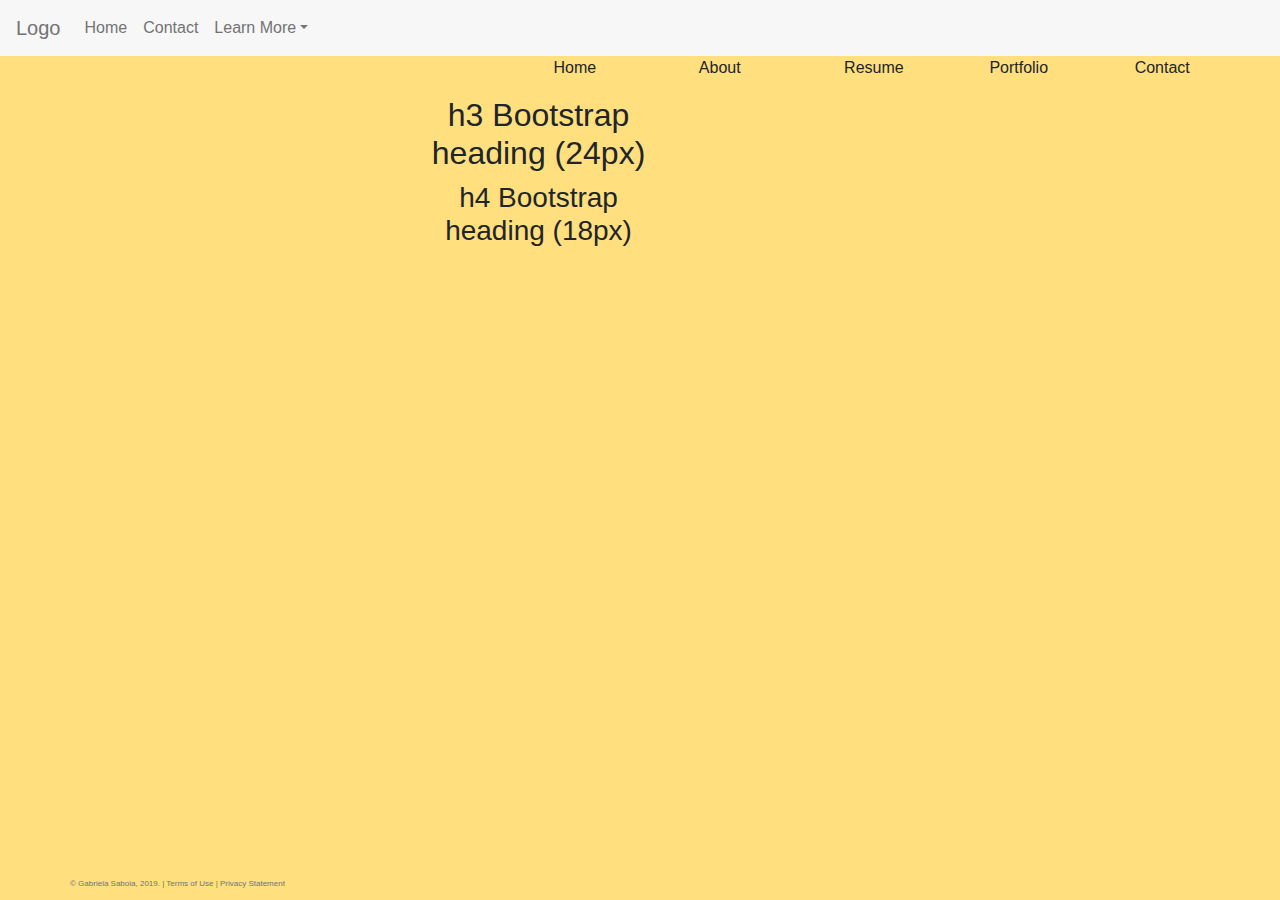
==== index.html @ 683cb6ee "IS 117 Project Part 4" ====
<!DOCTYPE html>
<html lang="en">
<head>
    <meta charset="UTF-8">
    <title>Gabriela Saboia Barrios</title>
    <meta name=" viewport" content="width=devicewidth, initial-scale=1">
    <link rel="stylesheet"
          href="https://stackpath.bootstrapcdn.com/bootstrap/4.3.1/css/bootstrap.min.css"
          integrity="sha384-ggOyR0iXCbMQv3Xipma34MD+dH/1fQ784/j6cY/iJTQUOhcWr7x9JvoRxT2MZw1T"
          crossorigin="anonymous">
    <link href="css/main.css" rel="stylesheet">
</head>
<body>
<div class="container-fluid">
    <div class="row"> <!-- row for navigation-->
        <nav class="navbar navbar-expand-md
                    justify-content-start
                    bg-dark navbar-dark col-12">
            <!-- Brand-->
            <a class="navbar-brand" href="#">Logo</a>
            <!--Responsive Button for the smaller menu-->
            <button class="navbar-toggler" type="button"
                    data-toggle="collapse" data-target="collapsibleNavbar">
                <span class="navbar-toggler-icon"></span>
            </button>
            <!-- Links -->
            <div class="collapse navbar-collapse" id="collapsibleNavbar">
                <ul class="navbar-nav">
                    <li class="nav-item">
                        <a class="nav-link" href="#">Home</a>
                    </li>
                    <li class="nav-item">
                        <a class="nav-link" href="#">Contact</a>
                    </li>
                    <!-- Dropdown -->
                    <li class="nav-item dropdown">
                        <a class="nav-link dropdown-toggle" href="#"
                           id="navbardrop" data-toggle="dropdown">Learn More</a>
                        <div class="dropdown-menu">
                            <a class="dropdown-menu" href="#">About</a>
                            <a class="dropdown-menu" href="#">Resume</a>
                            <a class="dropdown-menu" href="#">Projects</a>
                        </div>
                    </li>
                </ul>
            </div>
        </nav>
    </div>
<div class="container-fluid">
    <div class="row welcome-nav">

        <p class="col-2"></p>
        <p class="col-2">Home</p>
        <p class="col-2">About</p>
        <p class="col-2">Resume</p>
        <p class="col-2">Portfolio</p>
        <p class="col-2">Contact</p>


        <div class="col-sm-4  text-center">
            <h2>h3 Bootstrap heading (24px)</h2>
            <h3>h4 Bootstrap heading (18px)</h3>
        </div>
    </div>
</div>
</div>

<footer class="footer page-footer font-small">
        <div class="container">
            <div class="row">
                <span class="text-muted">&copy; Gabriela Saboia, 2019. | Terms of Use
                | Privacy Statement</span>
            </div>
        </div>
    </footer>
        <script src="https://stackpath.bootstrapcdn.com/bootstrap/4.3.1/js/bootstrap.min.js"
                integrity="sha384-JjSmVgyd0p3pXB1rRibZUAYoIIy6OrQ6VrjIEaFf/nJGzIxFDsf4x0xIM+B07jRM"
                crossorigin="anonymous"></script>
        <script src="https://code.jquery.com/jquery-3.3.1.slim.min.js"
                integrity="sha384-q8i/X+965DzO0rT7abK41JStQIAqVgRVzpbzo5smXKp4YfRvH+8abtTE1Pi6jizo"
                crossorigin="anonymous"></script>
        <script src="https://cdnjs.cloudflare.com/ajax/libs/popper.js/1.14.7/umd/popper.min.js"
                integrity="sha384-UO2eT0CpHqdSJQ6hJty5KVphtPhzWj9WO1clHTMGa3JDZwrnQq4sF86dIHNDz0W1"
                crossorigin="anonymous"></script>
</body>
</html>
---- css/main.css ----
/*body styles*/
body{
    background-color: #ffdf7e;
}
/* nav */
.welcome-nav{
    float: right;
}
.bg-dark{
    background-color: #f7f7f7 !important;
}
.navbar-dark .navbar-brand{
    color: #737373;
}
.navbar-dark .navbar-nav .nav-link{
    color: #737373;
}
/*header styles*/

/*footer styles*/
.footer{
    position: fixed;
    left: 0;
    bottom: 0;
    width: 100%;
    background-color: #ffdf7e;
    color: white;
    text-align: center;
    padding: 10px;
    font-size: 0.5rem;
}
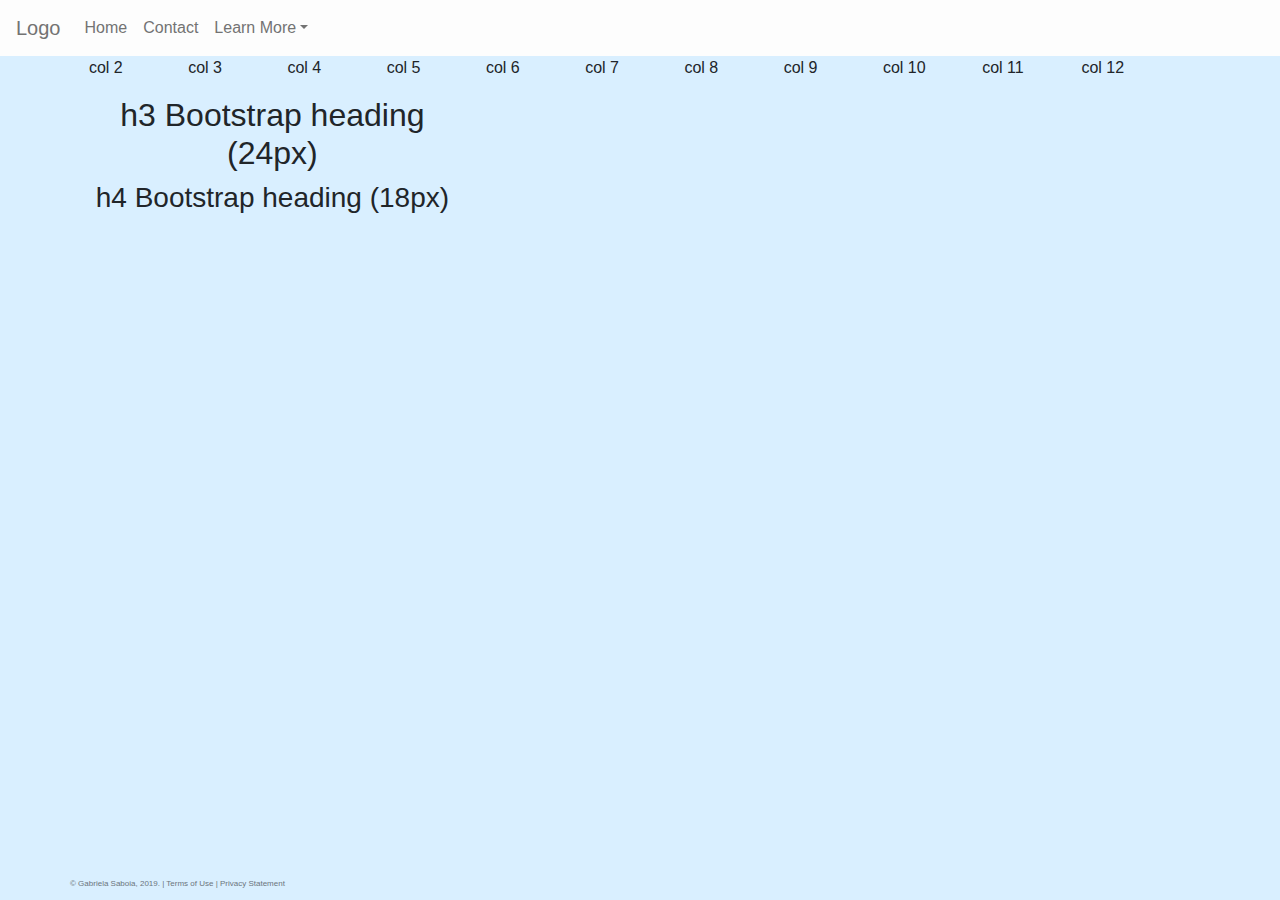
==== commit 737bf03e: "IS 117 Project Part 4" ====
--- a/index.html
+++ b/index.html
@@ -49,12 +49,20 @@
 <div class="container-fluid">
     <div class="row welcome-nav">
 
-        <p class="col-2"></p>
-        <p class="col-2">Home</p>
-        <p class="col-2">About</p>
-        <p class="col-2">Resume</p>
-        <p class="col-2">Portfolio</p>
-        <p class="col-2">Contact</p>
+        <div class="col-12">
+
+        </div>
+        <p class="col-1">col 2</p>
+        <p class="col-1">col 3</p>
+        <p class="col-1">col 4</p>
+        <p class="col-1">col 5</p>
+        <p class="col-1">col 6</p>
+        <p class="col-1">col 7</p>
+        <p class="col-1">col 8</p>
+        <p class="col-1">col 9</p>
+        <p class="col-1">col 10</p>
+        <p class="col-1">col 11</p>
+        <p class="col-1">col 12</p>
 
 
         <div class="col-sm-4  text-center">
--- a/css/main.css
+++ b/css/main.css
@@ -1,13 +1,13 @@
 /*body styles*/
 body{
-    background-color: #ffdf7e;
+    background-color: #d9efff;
 }
 /* nav */
 .welcome-nav{
     float: right;
 }
 .bg-dark{
-    background-color: #f7f7f7 !important;
+    background-color: #fdfdfd !important;
 }
 .navbar-dark .navbar-brand{
     color: #737373;
@@ -23,7 +23,7 @@
     left: 0;
     bottom: 0;
     width: 100%;
-    background-color: #ffdf7e;
+    background-color: #d9efff;
     color: white;
     text-align: center;
     padding: 10px;
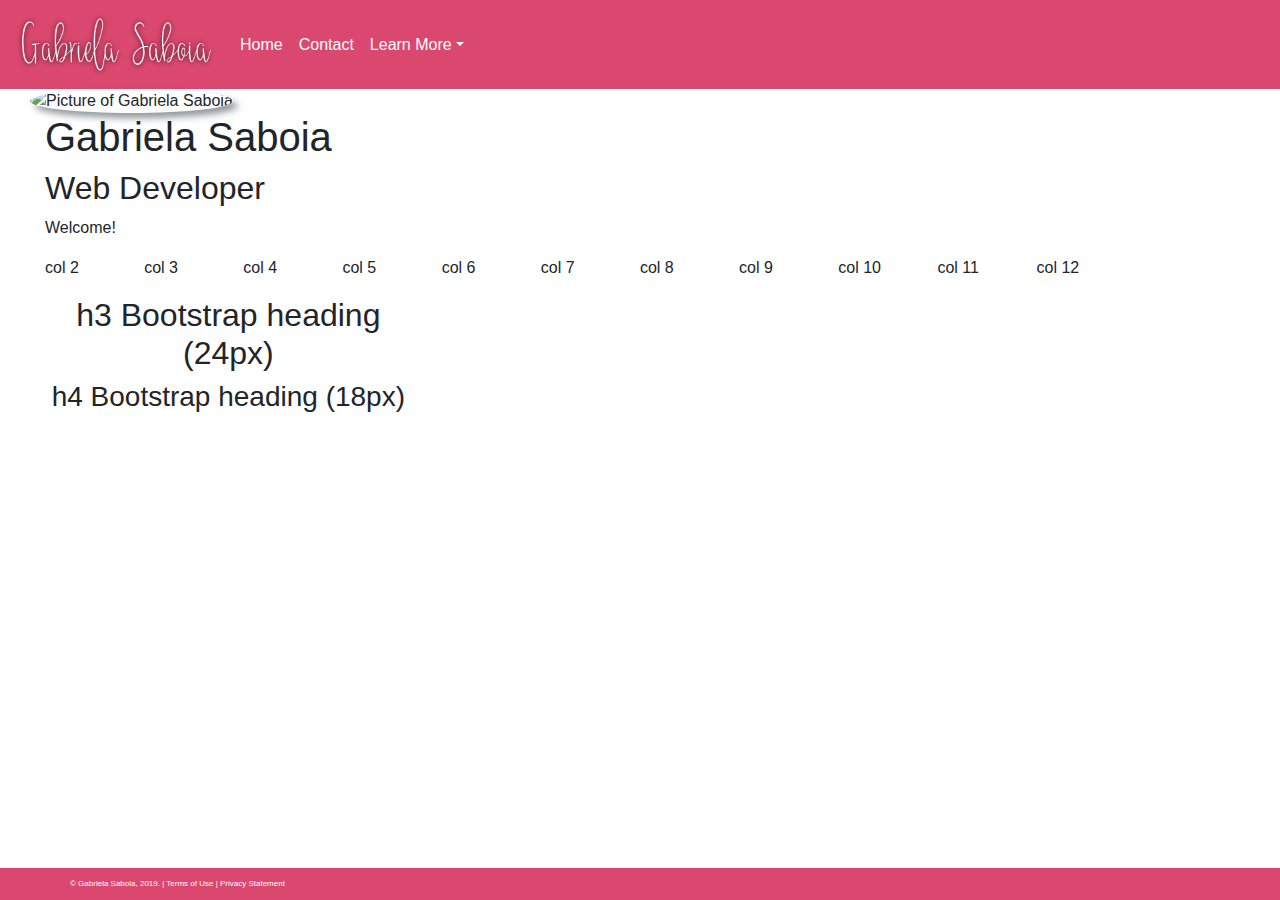
==== commit a22a9654: "IS 117 Project Part 4 Chnaged color of the menu Added welcome message and picture" ====
--- a/index.html
+++ b/index.html
@@ -17,7 +17,7 @@
                     justify-content-start
                     bg-dark navbar-dark col-12">
             <!-- Brand-->
-            <a class="navbar-brand" href="#">Logo</a>
+            <a class="navbar-brand" href="#"><img id="logo" src="images/logo.png" alt="Gabriela Saboia logo"></a>
             <!--Responsive Button for the smaller menu-->
             <button class="navbar-toggler" type="button"
                     data-toggle="collapse" data-target="collapsibleNavbar">
@@ -27,19 +27,19 @@
             <div class="collapse navbar-collapse" id="collapsibleNavbar">
                 <ul class="navbar-nav">
                     <li class="nav-item">
-                        <a class="nav-link" href="#">Home</a>
+                        <a class="nav-link" href="index.html">Home</a>
                     </li>
                     <li class="nav-item">
-                        <a class="nav-link" href="#">Contact</a>
+                        <a class="nav-link" href="contact.html">Contact</a>
                     </li>
                     <!-- Dropdown -->
                     <li class="nav-item dropdown">
                         <a class="nav-link dropdown-toggle" href="#"
                            id="navbardrop" data-toggle="dropdown">Learn More</a>
                         <div class="dropdown-menu">
-                            <a class="dropdown-menu" href="#">About</a>
-                            <a class="dropdown-menu" href="#">Resume</a>
-                            <a class="dropdown-menu" href="#">Projects</a>
+                            <a class="dropdown-menu" href="about.html">About</a>
+                            <a class="dropdown-menu" href="resume.html">Resume</a>
+                            <a class="dropdown-menu" href="projects.html">Projects</a>
                         </div>
                     </li>
                 </ul>
@@ -47,10 +47,16 @@
         </nav>
     </div>
 <div class="container-fluid">
-    <div class="row welcome-nav">
+    <div class="row welcome col-12">
+        <img src="images/headshots%20march%202019.jpg" alt="Picture of Gabriela Saboia">
+        <div class="col-12">
+            <h1> Gabriela Saboia</h1>
+            <h2>Web Developer</h2>
+            <p>Welcome!</p>
+        </div>
+
 
         <div class="col-12">
-
         </div>
         <p class="col-1">col 2</p>
         <p class="col-1">col 3</p>
--- a/css/main.css
+++ b/css/main.css
@@ -1,21 +1,27 @@
 /*body styles*/
 body{
-    background-color: #d9efff;
+    background-color: #ffffff;
 }
 /* nav */
-.welcome-nav{
-    float: right;
+nav #logo{
+    width: 200px;
 }
 .bg-dark{
-    background-color: #fdfdfd !important;
+    background-color: rgba(218, 71, 111, 1) !important;
 }
 .navbar-dark .navbar-brand{
-    color: #737373;
+    color: #ffffff;
 }
 .navbar-dark .navbar-nav .nav-link{
-    color: #737373;
+    color: #ffffff;
 }
 /*header styles*/
+/* Welcome/index.html */
+.welcome img{
+    border-radius: 50%;
+    float: right;
+    box-shadow: 5px 5px 7px rgba(114, 123, 129, 0.79);
+}
 
 /*footer styles*/
 .footer{
@@ -23,9 +29,12 @@
     left: 0;
     bottom: 0;
     width: 100%;
-    background-color: #d9efff;
+    background-color: #da476f;
     color: white;
     text-align: center;
     padding: 10px;
     font-size: 0.5rem;
+}
+footer .text-muted{
+    color: #ffffff !important;
 }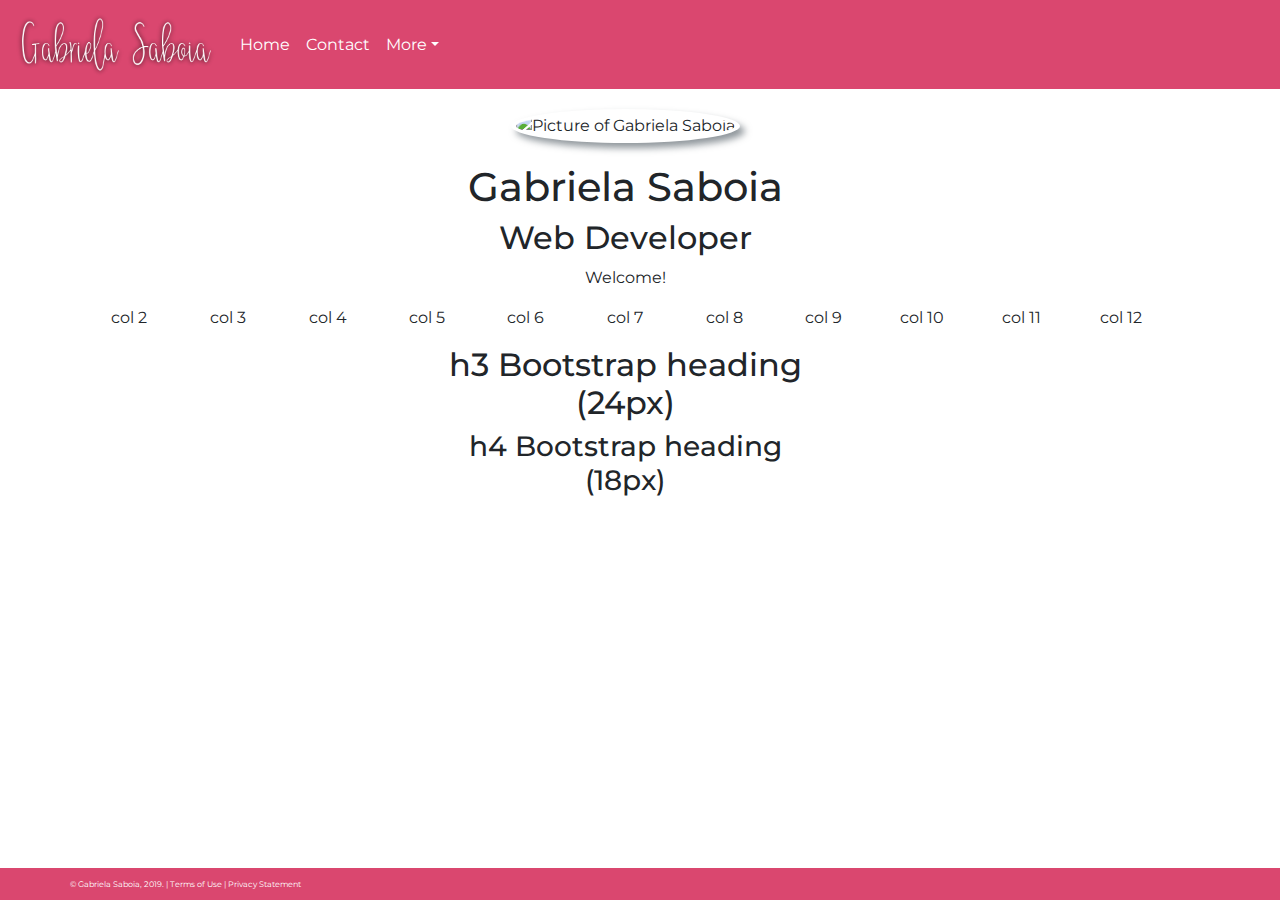
==== commit 7bc3fe1a: "IS 117 Project Part 4" ====
--- a/index.html
+++ b/index.html
@@ -4,11 +4,15 @@
     <meta charset="UTF-8">
     <title>Gabriela Saboia Barrios</title>
     <meta name=" viewport" content="width=devicewidth, initial-scale=1">
+
     <link rel="stylesheet"
           href="https://stackpath.bootstrapcdn.com/bootstrap/4.3.1/css/bootstrap.min.css"
           integrity="sha384-ggOyR0iXCbMQv3Xipma34MD+dH/1fQ784/j6cY/iJTQUOhcWr7x9JvoRxT2MZw1T"
           crossorigin="anonymous">
     <link href="css/main.css" rel="stylesheet">
+    <link href="https://fonts.googleapis.com/css?family=Montserrat&display=swap" rel="stylesheet">
+
+
 </head>
 <body>
 <div class="container-fluid">
@@ -30,16 +34,16 @@
                         <a class="nav-link" href="index.html">Home</a>
                     </li>
                     <li class="nav-item">
-                        <a class="nav-link" href="contact.html">Contact</a>
+                        <a class="nav-link" href="Contact/contact.html">Contact</a>
                     </li>
                     <!-- Dropdown -->
                     <li class="nav-item dropdown">
                         <a class="nav-link dropdown-toggle" href="#"
-                           id="navbardrop" data-toggle="dropdown">Learn More</a>
+                           id="navbardrop" data-toggle="dropdown">More</a>
                         <div class="dropdown-menu">
-                            <a class="dropdown-menu" href="about.html">About</a>
-                            <a class="dropdown-menu" href="resume.html">Resume</a>
-                            <a class="dropdown-menu" href="projects.html">Projects</a>
+                            <a class="dropdown-menu" href="Contact/about.html">About</a>
+                            <a class="dropdown-menu" href="Contact/resume.html">Resume</a>
+                            <a class="dropdown-menu" href="Contact/projects.html">Projects</a>
                         </div>
                     </li>
                 </ul>
@@ -48,15 +52,14 @@
     </div>
 <div class="container-fluid">
     <div class="row welcome col-12">
-        <img src="images/headshots%20march%202019.jpg" alt="Picture of Gabriela Saboia">
+        <img src="images/gabriela_saboia.png" alt="Picture of Gabriela Saboia">
         <div class="col-12">
             <h1> Gabriela Saboia</h1>
             <h2>Web Developer</h2>
             <p>Welcome!</p>
         </div>
+        <div class="col-12">
 
-
-        <div class="col-12">
         </div>
         <p class="col-1">col 2</p>
         <p class="col-1">col 3</p>
--- a/css/main.css
+++ b/css/main.css
@@ -1,6 +1,8 @@
 /*body styles*/
 body{
     background-color: #ffffff;
+    font-size: 100%;
+    font-family: 'Montserrat', sans-serif;
 }
 /* nav */
 nav #logo{
@@ -15,14 +17,23 @@
 .navbar-dark .navbar-nav .nav-link{
     color: #ffffff;
 }
+.dropdown-menu:hover{
+    display: block;
+}
 /*header styles*/
 /* Welcome/index.html */
 .welcome img{
+    padding: 5px;
+    margin: 20px;
     border-radius: 50%;
     float: right;
     box-shadow: 5px 5px 7px rgba(114, 123, 129, 0.79);
 }
-
+.welcome{
+    font-family:'Montserrat', sans-serif;
+    justify-content: center;
+    text-align: center;
+}
 /*footer styles*/
 .footer{
     position: fixed;
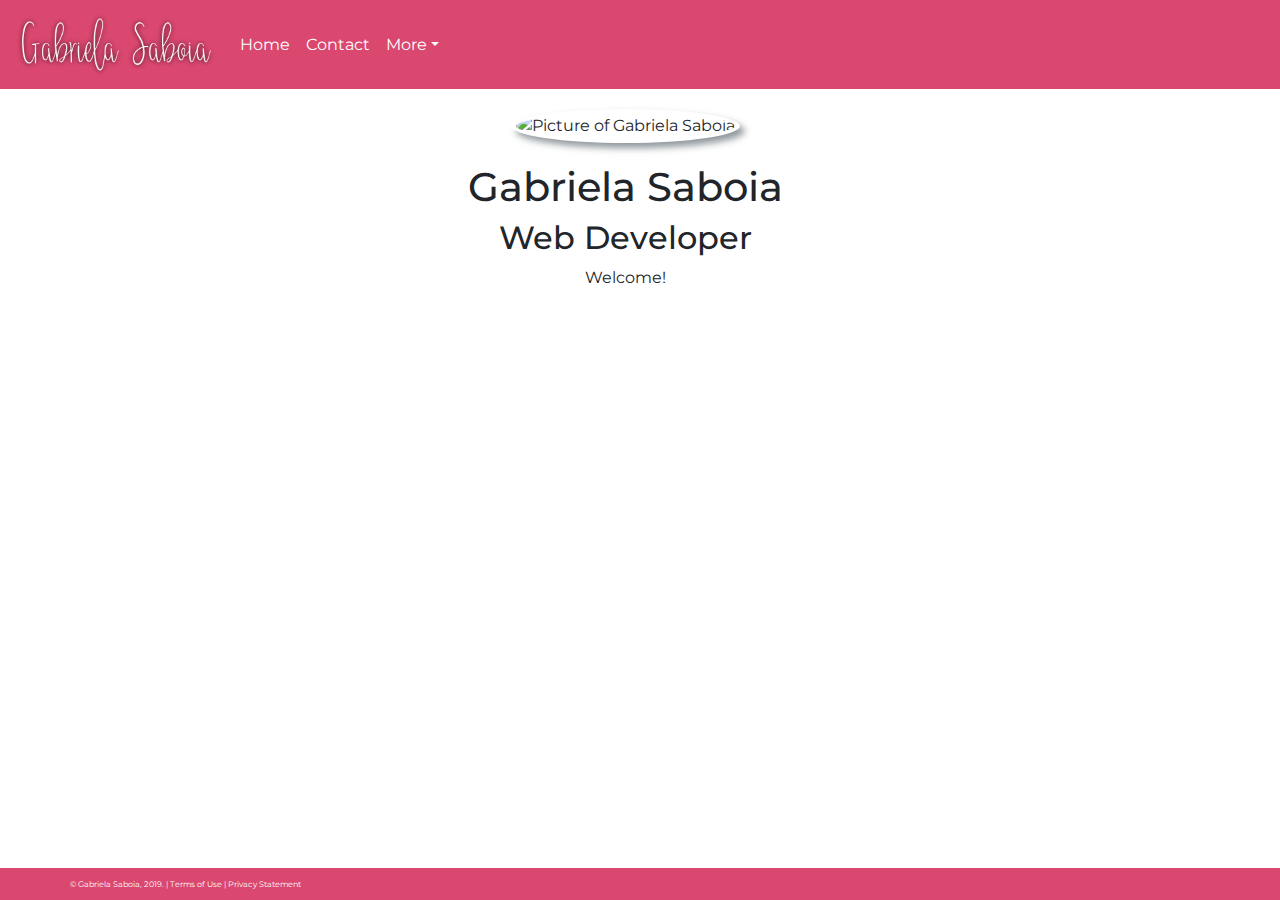
==== commit dafc6dc4: "IS 117 Project Part 4" ====
--- a/index.html
+++ b/index.html
@@ -58,26 +58,6 @@
             <h2>Web Developer</h2>
             <p>Welcome!</p>
         </div>
-        <div class="col-12">
-
-        </div>
-        <p class="col-1">col 2</p>
-        <p class="col-1">col 3</p>
-        <p class="col-1">col 4</p>
-        <p class="col-1">col 5</p>
-        <p class="col-1">col 6</p>
-        <p class="col-1">col 7</p>
-        <p class="col-1">col 8</p>
-        <p class="col-1">col 9</p>
-        <p class="col-1">col 10</p>
-        <p class="col-1">col 11</p>
-        <p class="col-1">col 12</p>
-
-
-        <div class="col-sm-4  text-center">
-            <h2>h3 Bootstrap heading (24px)</h2>
-            <h3>h4 Bootstrap heading (18px)</h3>
-        </div>
     </div>
 </div>
 </div>
--- a/css/main.css
+++ b/css/main.css
@@ -20,7 +20,6 @@
 .dropdown-menu:hover{
     display: block;
 }
-/*header styles*/
 /* Welcome/index.html */
 .welcome img{
     padding: 5px;
@@ -33,6 +32,22 @@
     font-family:'Montserrat', sans-serif;
     justify-content: center;
     text-align: center;
+}
+/* About */
+#about img{
+    margin:25%;
+    border-radius: 5px;
+    width: 40%;
+    box-shadow: 2px 2px 5px;
+}
+.about-text {
+    padding: 5px;
+}
+.about-text h3{
+    margin: 23% 5% 5% -15%;
+}
+.about-text p{
+    margin: 10% 5% 5% -15%;
 }
 /*footer styles*/
 .footer{
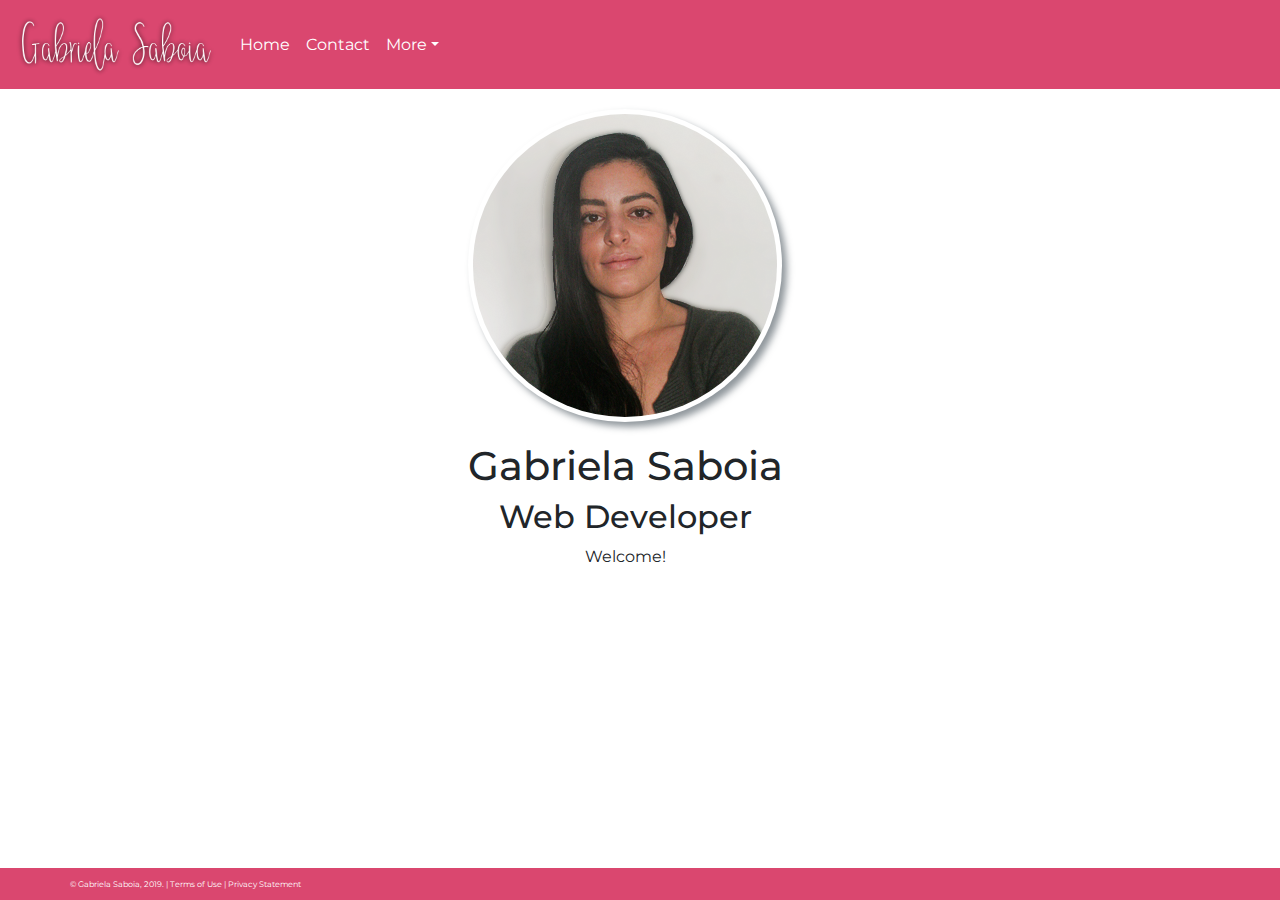
==== commit 30c03c48: "IS 117 Project Part 4" ====
--- a/index.html
+++ b/index.html
@@ -5,6 +5,9 @@
     <title>Gabriela Saboia Barrios</title>
     <meta name=" viewport" content="width=devicewidth, initial-scale=1">
 
+    <script src="https://code.jquery.com/jquery-3.3.1.slim.min.js"
+            integrity="sha384-q8i/X+965DzO0rT7abK41JStQIAqVgRVzpbzo5smXKp4YfRvH+8abtTE1Pi6jizo"
+            crossorigin="anonymous"></script>
     <link rel="stylesheet"
           href="https://stackpath.bootstrapcdn.com/bootstrap/4.3.1/css/bootstrap.min.css"
           integrity="sha384-ggOyR0iXCbMQv3Xipma34MD+dH/1fQ784/j6cY/iJTQUOhcWr7x9JvoRxT2MZw1T"
@@ -12,6 +15,14 @@
     <link href="css/main.css" rel="stylesheet">
     <link href="https://fonts.googleapis.com/css?family=Montserrat&display=swap" rel="stylesheet">
 
+    <script src="https://stackpath.bootstrapcdn.com/bootstrap/4.3.1/js/bootstrap.min.js"
+            integrity="sha384-JjSmVgyd0p3pXB1rRibZUAYoIIy6OrQ6VrjIEaFf/nJGzIxFDsf4x0xIM+B07jRM"
+            crossorigin="anonymous"></script>
+
+
+    <script src="https://cdnjs.cloudflare.com/ajax/libs/popper.js/1.14.7/umd/popper.min.js"
+            integrity="sha384-UO2eT0CpHqdSJQ6hJty5KVphtPhzWj9WO1clHTMGa3JDZwrnQq4sF86dIHNDz0W1"
+            crossorigin="anonymous"></script>
 
 </head>
 <body>
@@ -24,26 +35,21 @@
             <a class="navbar-brand" href="#"><img id="logo" src="images/logo.png" alt="Gabriela Saboia logo"></a>
             <!--Responsive Button for the smaller menu-->
             <button class="navbar-toggler" type="button"
-                    data-toggle="collapse" data-target="collapsibleNavbar">
+                    data-toggle="collapse" data-target="#collapsibleNavbar">
                 <span class="navbar-toggler-icon"></span>
             </button>
             <!-- Links -->
             <div class="collapse navbar-collapse" id="collapsibleNavbar">
                 <ul class="navbar-nav">
-                    <li class="nav-item">
-                        <a class="nav-link" href="index.html">Home</a>
-                    </li>
-                    <li class="nav-item">
-                        <a class="nav-link" href="Contact/contact.html">Contact</a>
-                    </li>
+                    <li class="nav-item"><a class="nav-link" href="index.html">Home</a></li>
+                    <li class="nav-item"><a class="nav-link" href="Contact/contact.html">Contact</a></li>
                     <!-- Dropdown -->
                     <li class="nav-item dropdown">
-                        <a class="nav-link dropdown-toggle" href="#"
-                           id="navbardrop" data-toggle="dropdown">More</a>
-                        <div class="dropdown-menu">
-                            <a class="dropdown-menu" href="Contact/about.html">About</a>
-                            <a class="dropdown-menu" href="Contact/resume.html">Resume</a>
-                            <a class="dropdown-menu" href="Contact/projects.html">Projects</a>
+                        <a class="nav-link dropdown-toggle" href="#" data-target="#navbardrop" data-toggle="dropdown">More</a>
+                        <div class="dropdown-menu" aria-labelledby="navbardrop">
+                            <a class="dropdown-item" href="Contact/about.html">About</a>
+                            <a class="dropdown-item" href="Contact/resume.html">Resume</a>
+                            <a class="dropdown-item" href="Contact/projects.html">Projects</a>
                         </div>
                     </li>
                 </ul>
@@ -52,11 +58,13 @@
     </div>
 <div class="container-fluid">
     <div class="row welcome col-12">
-        <img src="images/gabriela_saboia.png" alt="Picture of Gabriela Saboia">
-        <div class="col-12">
-            <h1> Gabriela Saboia</h1>
-            <h2>Web Developer</h2>
-            <p>Welcome!</p>
+        <div class="jumbotron-fluid">
+            <img src="images/gabriela_saboia.png" alt="Picture of Gabriela Saboia">
+            <div class="col-12">
+                <h1> Gabriela Saboia</h1>
+                <h2>Web Developer</h2>
+                <p>Welcome!</p>
+            </div>
         </div>
     </div>
 </div>
--- a/css/main.css
+++ b/css/main.css
@@ -33,6 +33,7 @@
     justify-content: center;
     text-align: center;
 }
+
 /* About */
 #about img{
     margin:25%;
@@ -49,6 +50,59 @@
 .about-text p{
     margin: 10% 5% 5% -15%;
 }
+/* Resume Styles
+ -  Education   -*/
+
+.resume h1{
+    margin: 1em 0 .5em 1.1em;
+    justify-self: left;
+}
+
+.schools{
+    margin: 3em;
+}
+.schools h2{
+    font-size: 90%;
+}
+.schools h4, .schools h5 {
+    font-size: 80%;
+}
+.schools ul li{
+    font-size: 80%;
+}
+/*footer styles*/
+.footer{
+    position: fixed;
+    left: 0;
+    bottom: 0;
+    width: 100%;
+    background-color: #da476f;
+    color: white;
+    text-align: center;
+    padding: 10px;
+    font-size: 0.5rem;
+}
+
+/*  Work styles */
+
+.professional_resume h1{
+    margin: 1em 0 .5em 1.1em;
+    justify-self: left;
+}
+
+.work{
+    margin: 3em;
+}
+.work h2{
+    font-size: 90%;
+}
+.work h4, .work h5 {
+    font-size: 80%;
+}
+.work ul li{
+    font-size: 80%;
+}
+
 /*footer styles*/
 .footer{
     position: fixed;
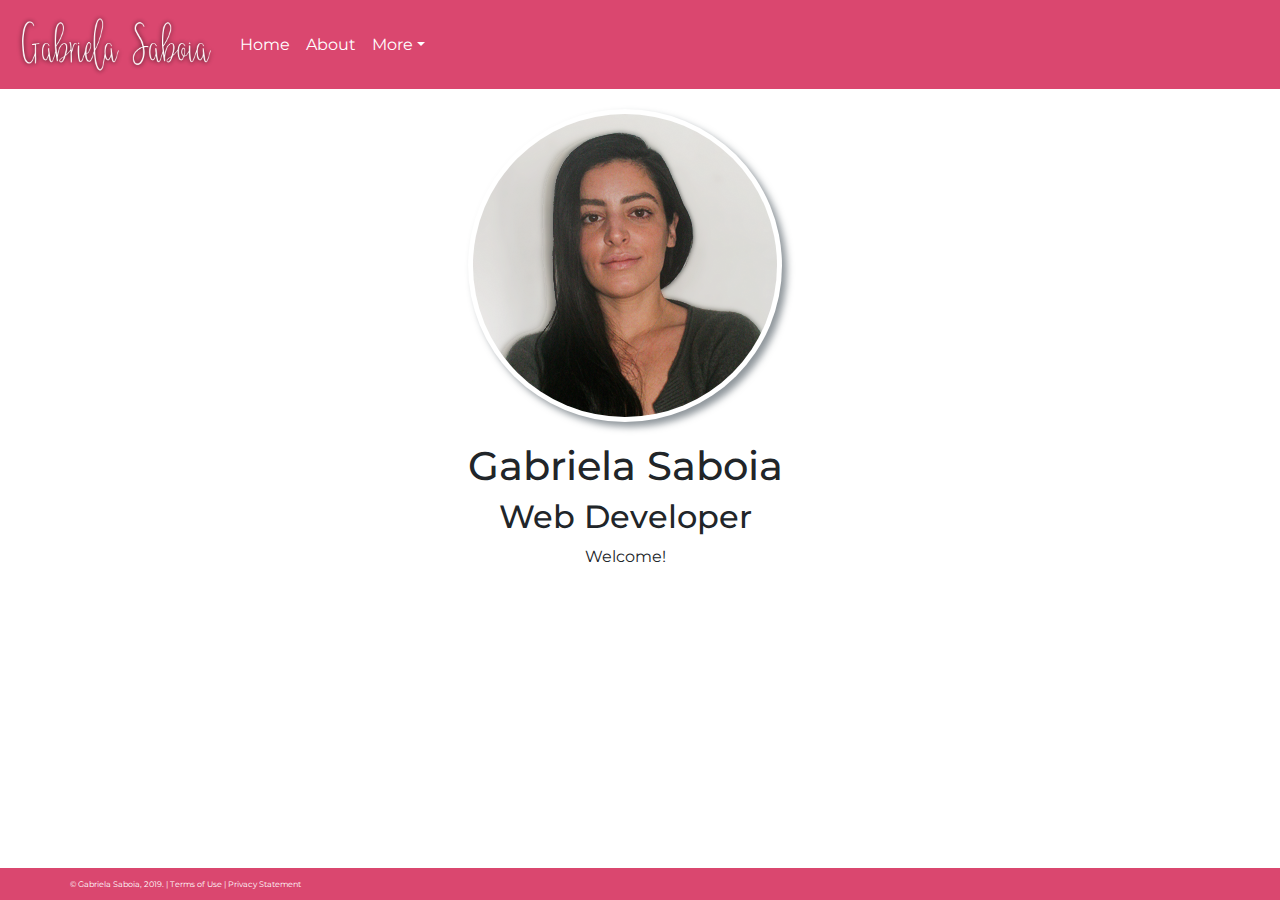
==== commit 19fc3b8e: "IS 117 Project Part 4" ====
--- a/index.html
+++ b/index.html
@@ -42,14 +42,14 @@
             <div class="collapse navbar-collapse" id="collapsibleNavbar">
                 <ul class="navbar-nav">
                     <li class="nav-item"><a class="nav-link" href="index.html">Home</a></li>
-                    <li class="nav-item"><a class="nav-link" href="Contact/contact.html">Contact</a></li>
+                    <li class="nav-item"><a class="nav-link" href="Contact/about.html">About</a></li>
                     <!-- Dropdown -->
                     <li class="nav-item dropdown">
                         <a class="nav-link dropdown-toggle" href="#" data-target="#navbardrop" data-toggle="dropdown">More</a>
                         <div class="dropdown-menu" aria-labelledby="navbardrop">
-                            <a class="dropdown-item" href="Contact/about.html">About</a>
                             <a class="dropdown-item" href="Contact/resume.html">Resume</a>
                             <a class="dropdown-item" href="Contact/projects.html">Projects</a>
+                            <a class="dropdown-item" href="Contact/contact.html">Contact</a>
                         </div>
                     </li>
                 </ul>
